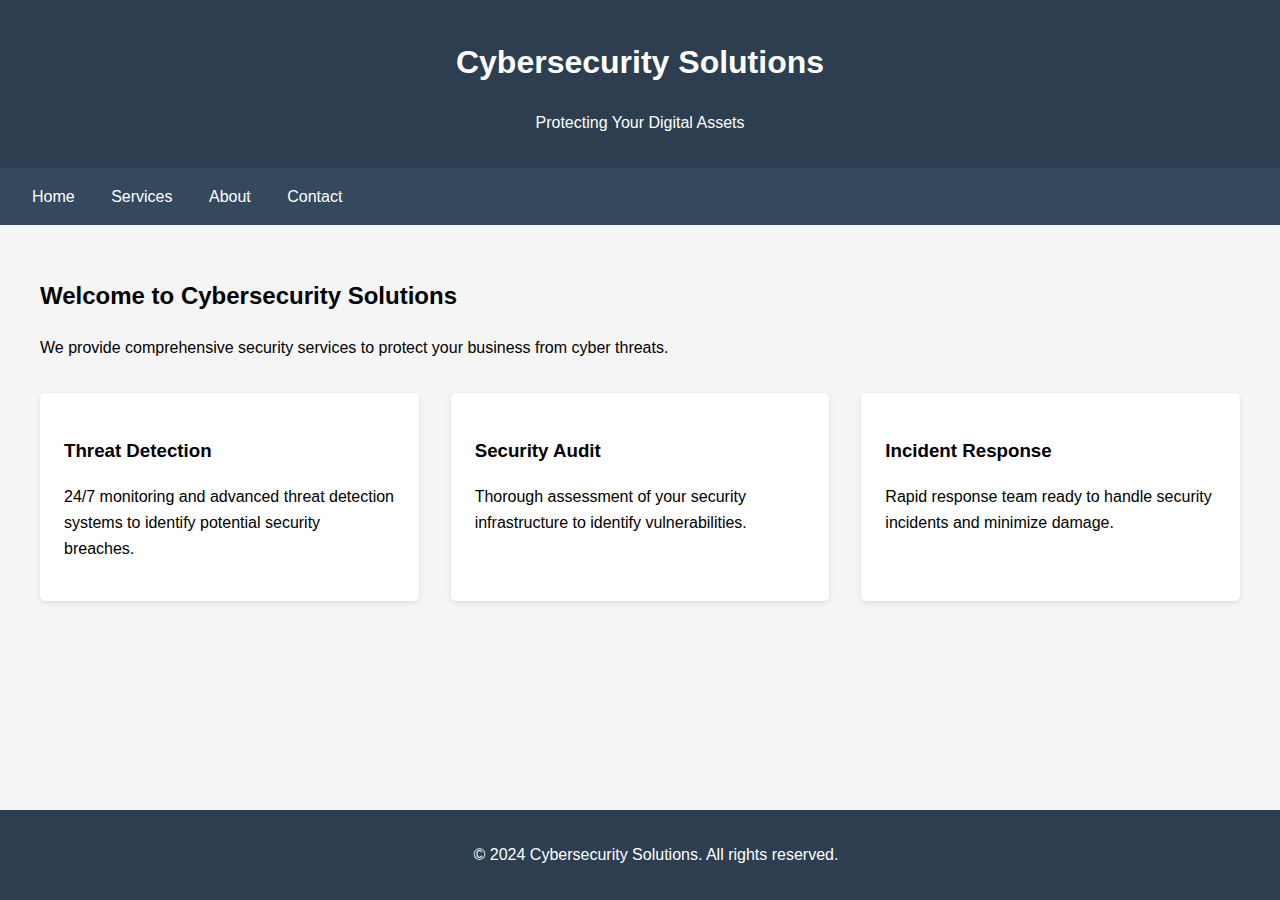
==== security-homepage.html @ 5ebf7b56 "Add files via upload" ====
<!DOCTYPE html>
<html lang="en">
<head>
    <meta charset="UTF-8">
    <meta name="viewport" content="width=device-width, initial-scale=1.0">
    <title>Cybersecurity Solutions</title>
    <style>
        body {
            font-family: Arial, sans-serif;
            margin: 0;
            padding: 0;
            line-height: 1.6;
            background-color: #f5f5f5;
        }
        
        header {
            background-color: #2c3e50;
            color: white;
            padding: 1rem;
            text-align: center;
        }

        nav {
            background-color: #34495e;
            padding: 1rem;
        }

        nav a {
            color: white;
            text-decoration: none;
            margin: 0 1rem;
        }

        .container {
            max-width: 1200px;
            margin: 0 auto;
            padding: 2rem;
        }

        .services {
            display: grid;
            grid-template-columns: repeat(auto-fit, minmax(300px, 1fr));
            gap: 2rem;
            margin-top: 2rem;
        }

        .service-card {
            background-color: white;
            padding: 1.5rem;
            border-radius: 5px;
            box-shadow: 0 2px 5px rgba(0,0,0,0.1);
        }

        footer {
            background-color: #2c3e50;
            color: white;
            text-align: center;
            padding: 1rem;
            position: fixed;
            bottom: 0;
            width: 100%;
        }
    </style>
</head>
<body>
    <header>
        <h1>Cybersecurity Solutions</h1>
        <p>Protecting Your Digital Assets</p>
    </header>

    <nav>
        <a href="#home">Home</a>
        <a href="#services">Services</a>
        <a href="#about">About</a>
        <a href="#contact">Contact</a>
    </nav>

    <div class="container">
        <h2>Welcome to Cybersecurity Solutions</h2>
        <p>We provide comprehensive security services to protect your business from cyber threats.</p>

        <div class="services">
            <div class="service-card">
                <h3>Threat Detection</h3>
                <p>24/7 monitoring and advanced threat detection systems to identify potential security breaches.</p>
            </div>
            <div class="service-card">
                <h3>Security Audit</h3>
                <p>Thorough assessment of your security infrastructure to identify vulnerabilities.</p>
            </div>
            <div class="service-card">
                <h3>Incident Response</h3>
                <p>Rapid response team ready to handle security incidents and minimize damage.</p>
            </div>
        </div>
    </div>

    <footer>
        <p>&copy; 2024 Cybersecurity Solutions. All rights reserved.</p>
    </footer>
</body>
</html>
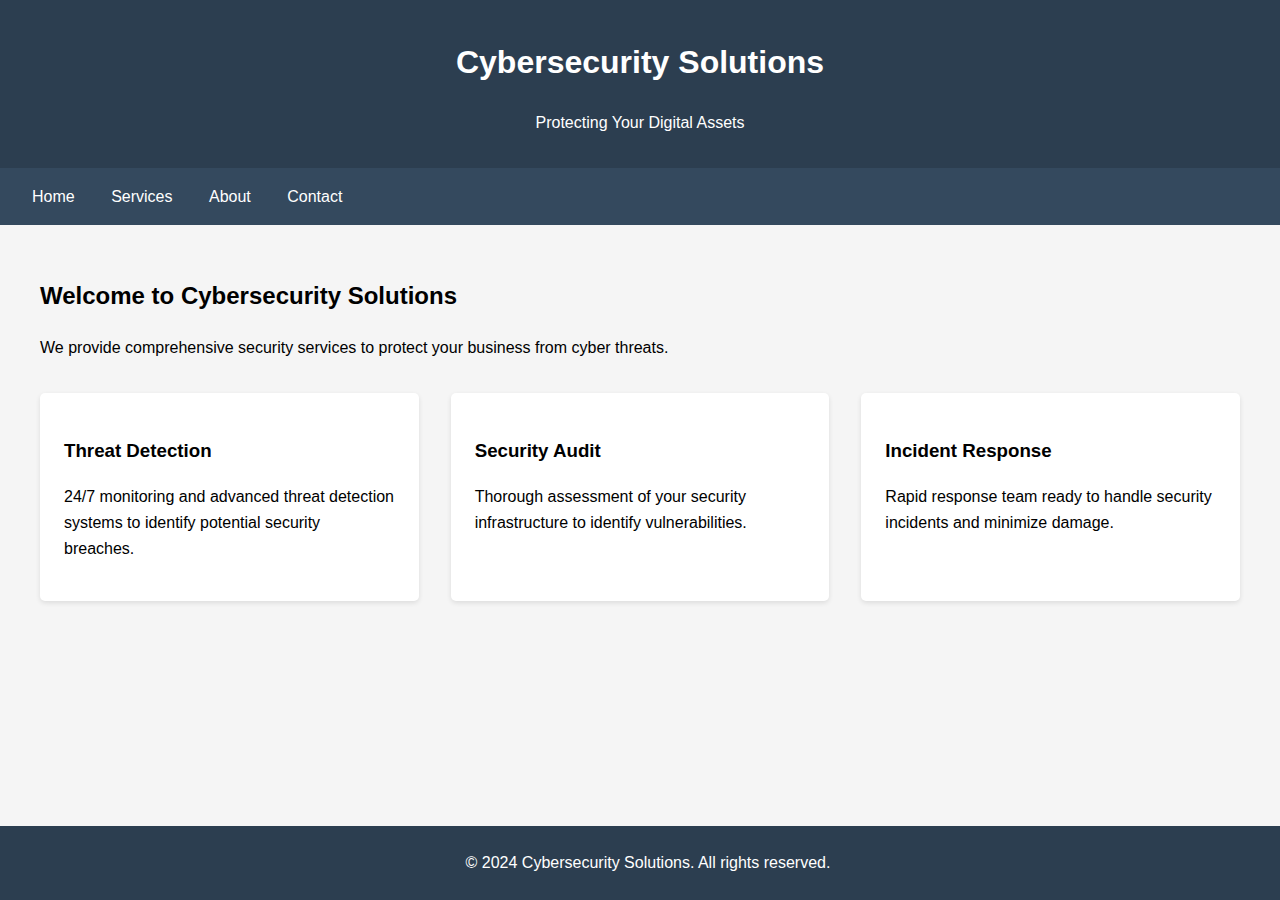
==== commit 341c6d96: "Update security-homepage.html" ====
--- a/security-homepage.html
+++ b/security-homepage.html
@@ -55,7 +55,7 @@
             background-color: #2c3e50;
             color: white;
             text-align: center;
-            padding: 1rem;
+            padding: 0.5rem;
             position: fixed;
             bottom: 0;
             width: 100%;
